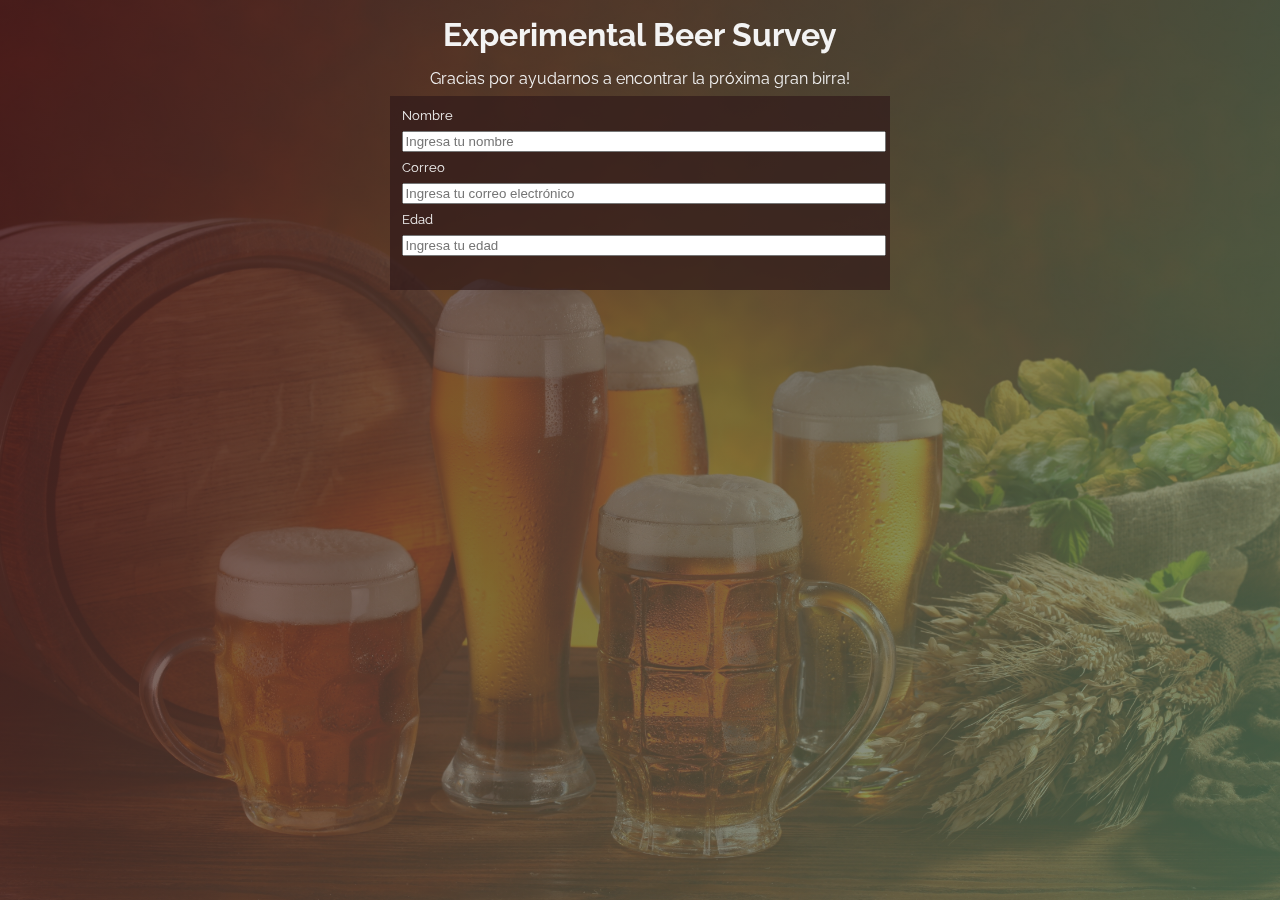
==== 5. Proyecto encuesta/index.html @ 44c47ca8 "Trabajando en el proyecto" ====
<!DOCTYPE html>
<html lang="es">
<head>
    <meta charset="UTF-8">
    <meta name="viewport" content="width=device-width, initial-scale=1.0">
    <link href="styles.css" rel="stylesheet">
    <title>Encuenta Experimental Beer</title>
</head>
<body>

     
    <h1 id="title" class="header-title">Experimental Beer Survey</h1>
    <p id="description" class="header-paragraph">
        Gracias por ayudarnos a encontrar la próxima gran birra!
    </p>  
    <form id="survey-form">
        <fieldset>

            <label id="name-label" for="name">Nombre</label>
            <input type="text" name="name" id="name" placeholder="Ingresa tu nombre" required>

            <label id="email-label" for="email">Correo</label>
            <input type="text" name="email" id="email" placeholder="Ingresa tu correo electrónico" required>

            <label id="age-label" for="age">Edad</label>
            <input type="number" name="age" id="age" min="18" max="120" placeholder="Ingresa tu edad" required>

            </div>
        </fieldset>
    </form>

</body>
</html>
---- 5. Proyecto encuesta/styles.css ----
@import url('https://fonts.googleapis.com/css2?family=Raleway&display=swap');
body{
    font-family:'Raleway', 'sans-serif';
    font-size:1rem;
    color:#f3f3f3;

}
/*body::before es un hijo, que hereda las caracteristicas del padre (body)
pero que se situa ANTES de body. hereda el tamaño del mismo*/
body::before{
    content: '';
    position: fixed;
    top: 0;
    left: 0;
    height: 100%;
    width: 100vw;
    /*In the absence of any z-index, positioned elements (and pseudo elements) 
    always are displayed on top of not-positioned ones.*/
    z-index: -1;
    background: #f3f3f3;
    /*hay dos imagenes, el gradiente y el background*/
    background-image: linear-gradient(
      115deg,
      rgba(81, 30, 30, 0.8),
      rgba(96, 132, 99, 0.7)
    ), url(background.jpg);
    /*que tamaño va a tomar, si ingreso solo un valor asume que aplica
    a los dos. con cover lo que hacemos es decirle al navegador 
    "asegurate de que la imagen cubra el contenedor sin cambiar 
    su relación de aspecto e independientemente de la relación de aspecto del contenedor"*/
    background-size: cover;
    background-repeat: no-repeat;
    background-position: center;
}

h1, p {
    margin: 0.5em auto;
    text-align: center;
    
  }
form {
    width: 60vw;
    max-width: 500px;
    min-width: 300px;
    margin: 0 auto;
    padding-bottom: 2em;
    font-size: 0.8em;
    background-color: rgba(49, 25, 25, 0.7)
}
fieldset {
    border: none;
}
/* hago que todos los label sean blockline, así estan uno debajo del otro*/
label {
    display: block;
    margin: 0.5rem 0;
  }
  input,
  textarea,
  select {
    margin: 0 0 0 0;
    width: 100%;
    min-height: 1em;
  }
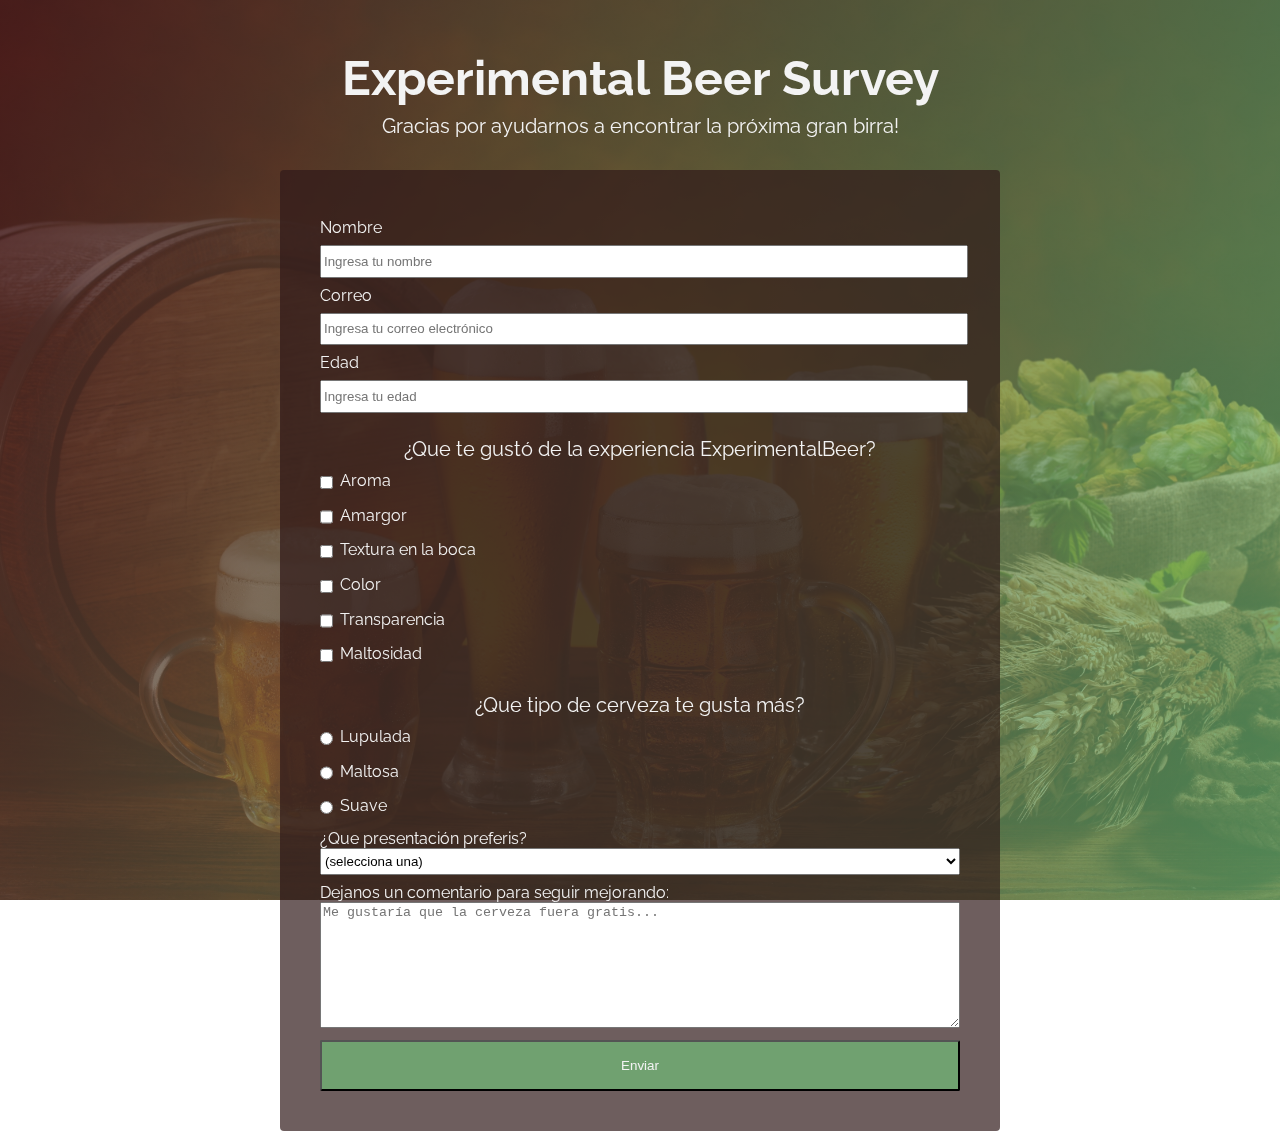
==== commit b81b2dcf: "Terminado" ====
--- a/5. Proyecto encuesta/index.html
+++ b/5. Proyecto encuesta/index.html
@@ -8,26 +8,52 @@
 </head>
 <body>
 
-     
-    <h1 id="title" class="header-title">Experimental Beer Survey</h1>
-    <p id="description" class="header-paragraph">
-        Gracias por ayudarnos a encontrar la próxima gran birra!
-    </p>  
-    <form id="survey-form">
-        <fieldset>
-
+    <div class="container">
+        <div class="header">
+            <h1 id="title" class="header-title">Experimental Beer Survey</h1>
+            <p id="description" class="header-paragraph">
+                Gracias por ayudarnos a encontrar la próxima gran birra!
+            </p>  
+        </div>
+        <form id="survey-form">
             <label id="name-label" for="name">Nombre</label>
             <input type="text" name="name" id="name" placeholder="Ingresa tu nombre" required>
-
             <label id="email-label" for="email">Correo</label>
-            <input type="text" name="email" id="email" placeholder="Ingresa tu correo electrónico" required>
-
+            <input type="email" name="email" id="email" placeholder="Ingresa tu correo electrónico" required>
             <label id="age-label" for="age">Edad</label>
             <input type="number" name="age" id="age" min="18" max="120" placeholder="Ingresa tu edad" required>
+        
+            <p class="p-titles">¿Que te gustó de la experiencia ExperimentalBeer?</p>
+            
+            <label><input type="checkbox" name="caracteristicas" value="aroma" class="input-checkbox">Aroma</label>
+            <label><input type="checkbox" name="caracteristicas" value="amargor" class="input-checkbox">Amargor</label>
+            <label><input type="checkbox" name="caracteristicas" value="textura-en-boca" class="input-checkbox">Textura en la boca</label>
+            <label><input type="checkbox" name="caracteristicas" value="color" class="input-checkbox">Color</label>
+            <label><input type="checkbox" name="caracteristicas" value="transparencia" class="input-checkbox">Transparencia</label>
+            <label><input type="checkbox" name="caracteristicas" value="maltosidad" class="input-checkbox">Maltosidad</label>
 
-            </div>
-        </fieldset>
-    </form>
+            <p class="p-titles">¿Que tipo de cerveza te gusta más?</p>
+            <label><input type="radio" name="tipo-cerveza" value="lupulada" class="input-radio">Lupulada</label>
+            <label><input type="radio" name="tipo-cerveza" value="maltosa" class="input-radio">Maltosa</label>
+            <label><input type="radio" name="tipo-cerveza" value="suave" class="input-radio">Suave</label>
 
+            <label for="presentacion">¿Que presentación preferis?
+                <select id="presentacion" name="presentacion">
+                  <option value="">(selecciona una)</option>
+                  <option value="1">Tirada</option>
+                  <option value="2">Botella de 1 litro</option>
+                  <option value="3">Botella de 0.5 litros</option>
+                  <option value="4">Lata</option>
+                </select>
+              </label>
+              <label for="comentarios">Dejanos un comentario para seguir mejorando:
+                <textarea class="text-comentarios" id="comentarios" name="comentarios" rows="3" cols="30" placeholder="Me gustaría que la cerveza fuera gratis..."></textarea>
+              </label>
+            <button type="submit" id="submit" class="submit-button">
+                Enviar
+            </button>
+
+        </form>
+    </div>
 </body>
 </html>
--- a/5. Proyecto encuesta/styles.css
+++ b/5. Proyecto encuesta/styles.css
@@ -3,7 +3,6 @@
     font-family:'Raleway', 'sans-serif';
     font-size:1rem;
     color:#f3f3f3;
-
 }
 /*body::before es un hijo, que hereda las caracteristicas del padre (body)
 pero que se situa ANTES de body. hereda el tamaño del mismo*/
@@ -22,7 +21,7 @@
     background-image: linear-gradient(
       115deg,
       rgba(81, 30, 30, 0.8),
-      rgba(96, 132, 99, 0.7)
+      rgba(113, 190, 120, 0.7)
     ), url(background.jpg);
     /*que tamaño va a tomar, si ingreso solo un valor asume que aplica
     a los dos. con cover lo que hacemos es decirle al navegador 
@@ -32,33 +31,106 @@
     background-repeat: no-repeat;
     background-position: center;
 }
+@media (min-width: 576px) {
+  .container {
+    max-width: 540px;
+  }
+}
 
-h1, p {
-    margin: 0.5em auto;
-    text-align: center;
-    
+@media (min-width: 768px) {
+  .container {
+    max-width: 720px;
   }
+}
+.container {
+  width: 100%;
+  margin: 3.125rem auto 0 auto;
+}
+/* formato del titulo y parrafos*/
+h1{
+  font-size: 3rem;
+}
+p{
+  font-size:1.25rem;
+}
+h1, p{ 
+  margin: 0.5rem auto;
+  text-align: center;
+}
+
+.header{
+  margin-top:0;
+  margin-bottom:2rem;
+}
+.p-titles{
+  padding-top:1rem;
+}
 form {
-    width: 60vw;
-    max-width: 500px;
-    min-width: 300px;
-    margin: 0 auto;
-    padding-bottom: 2em;
-    font-size: 0.8em;
-    background-color: rgba(49, 25, 25, 0.7)
+  margin: 0 auto;
+  padding-bottom: 2em;
+  padding-right: 2.5rem;
+  padding-left: 2rem; 
+  padding-top: 2rem;
+  font-size: 1em;
+  background-color: rgba(49, 25, 25, 0.7);
+  border-radius: 0.25rem;
 }
-fieldset {
-    border: none;
+@media (min-width: 480px) {
+  form {
+    padding: 2.5rem;
+  }
+}
+label {
+  display: block;
+  margin: 0.5rem 0;
+}
+input,
+textarea,
+select {
+  margin: 0 0 0 0;
+  width: 100%;
+  min-height: 1em;
+}
+
+.input-checkbox, .input-radio{
+  width: unset;
+  margin: 0 0.5em 0 0;
+  vertical-align: middle;
+}
+input,
+textarea,
+select {
+  margin: 0 0 0 0;
+  height:2em;
+  width: 100%;
+  min-height: 1em;
+}
+.text-comentarios {
+  min-height: 120px;
+  width:99%;
+  resize: vertical;
+}
+.submit-button {
+  display: block;
+  width: 100%;
+  padding: 1rem;
+  background: rgba(113, 190, 120, 0.7);
+  color: inherit;
+  border-radius: 2px;
+  cursor: pointer;
 }
 /* hago que todos los label sean blockline, así estan uno debajo del otro*/
-label {
-    display: block;
-    margin: 0.5rem 0;
-  }
-  input,
-  textarea,
-  select {
-    margin: 0 0 0 0;
-    width: 100%;
-    min-height: 1em;
-  }+
+/*
+input,
+textarea,
+select {
+  margin: 0 0 0 0;
+  width: 100%;
+  min-height: 1em;
+}
+input[type="checkbox"]
+{
+    vertical-align:middle;
+}
+*/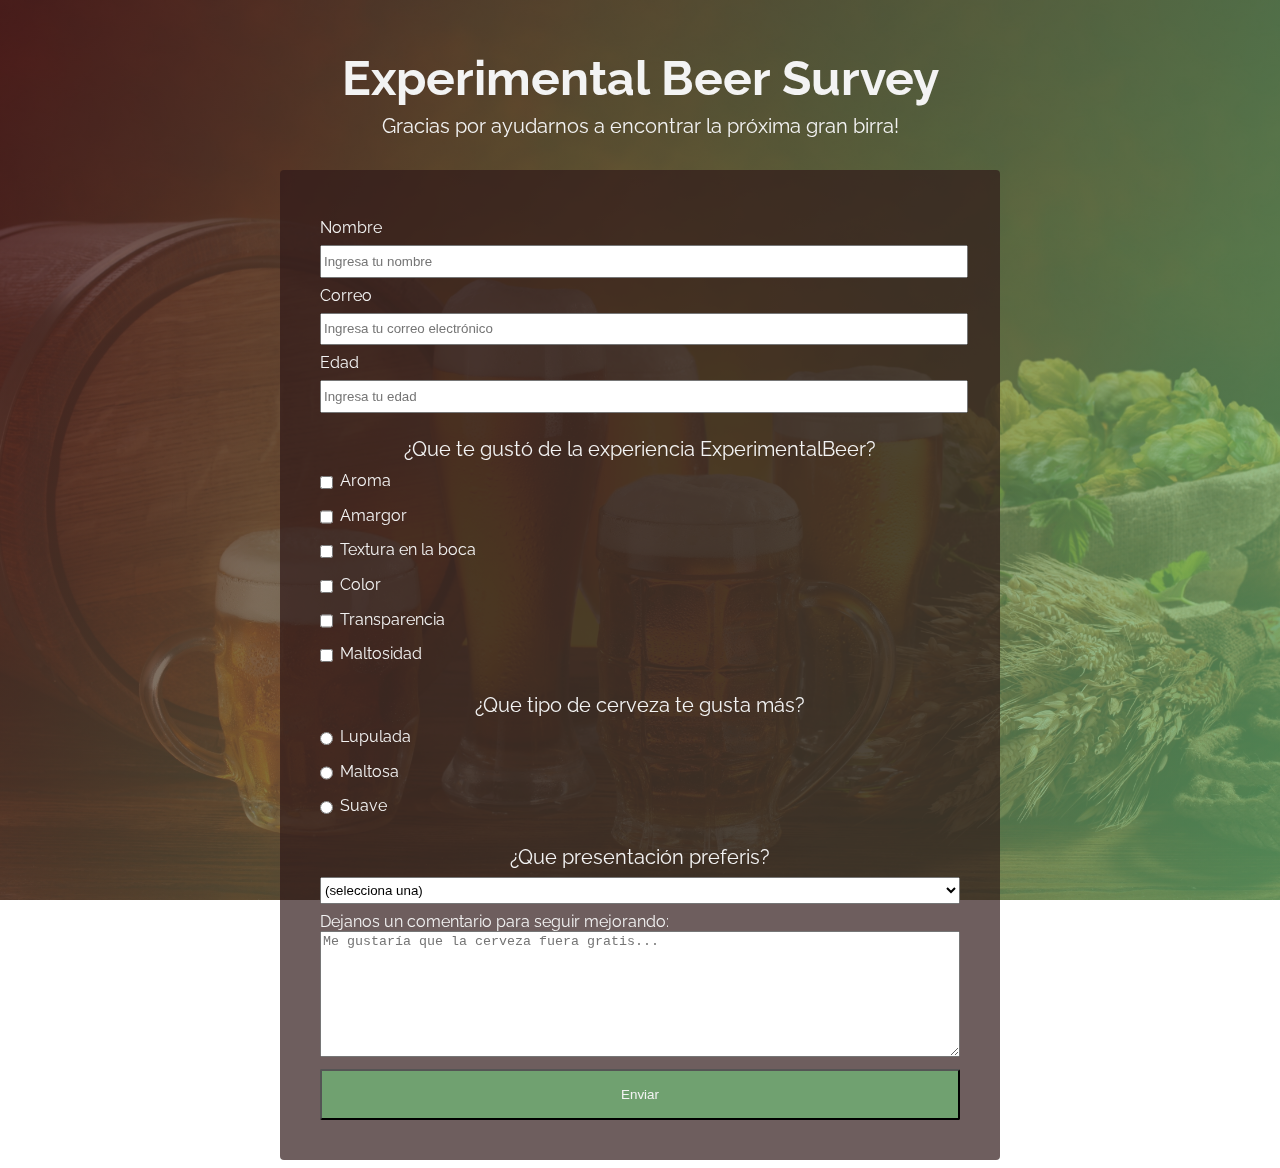
==== commit ff42ff0b: "Ultima correccion" ====
--- a/5. Proyecto encuesta/index.html
+++ b/5. Proyecto encuesta/index.html
@@ -20,8 +20,8 @@
             <input type="text" name="name" id="name" placeholder="Ingresa tu nombre" required>
             <label id="email-label" for="email">Correo</label>
             <input type="email" name="email" id="email" placeholder="Ingresa tu correo electrónico" required>
-            <label id="age-label" for="age">Edad</label>
-            <input type="number" name="age" id="age" min="18" max="120" placeholder="Ingresa tu edad" required>
+            <label id="number-label" for="age">Edad</label>
+            <input type="number" name="age" id="number" min="18" max="120" placeholder="Ingresa tu edad" required>
         
             <p class="p-titles">¿Que te gustó de la experiencia ExperimentalBeer?</p>
             
@@ -37,16 +37,16 @@
             <label><input type="radio" name="tipo-cerveza" value="maltosa" class="input-radio">Maltosa</label>
             <label><input type="radio" name="tipo-cerveza" value="suave" class="input-radio">Suave</label>
 
-            <label for="presentacion">¿Que presentación preferis?
-                <select id="presentacion" name="presentacion">
-                  <option value="">(selecciona una)</option>
-                  <option value="1">Tirada</option>
-                  <option value="2">Botella de 1 litro</option>
-                  <option value="3">Botella de 0.5 litros</option>
-                  <option value="4">Lata</option>
-                </select>
-              </label>
-              <label for="comentarios">Dejanos un comentario para seguir mejorando:
+            <p class="p-titles">¿Que presentación preferis?</p>
+            <select id="dropdown" name="presentacion">
+                <option value="">(selecciona una)</option>
+                <option value="1">Tirada</option>
+                <option value="2">Botella de 1 litro</option>
+                <option value="3">Botella de 0.5 litros</option>
+                <option value="4">Lata</option>
+            </select>
+           
+              <label for="comentarios" id="label-comentarios">Dejanos un comentario para seguir mejorando:
                 <textarea class="text-comentarios" id="comentarios" name="comentarios" rows="3" cols="30" placeholder="Me gustaría que la cerveza fuera gratis..."></textarea>
               </label>
             <button type="submit" id="submit" class="submit-button">
